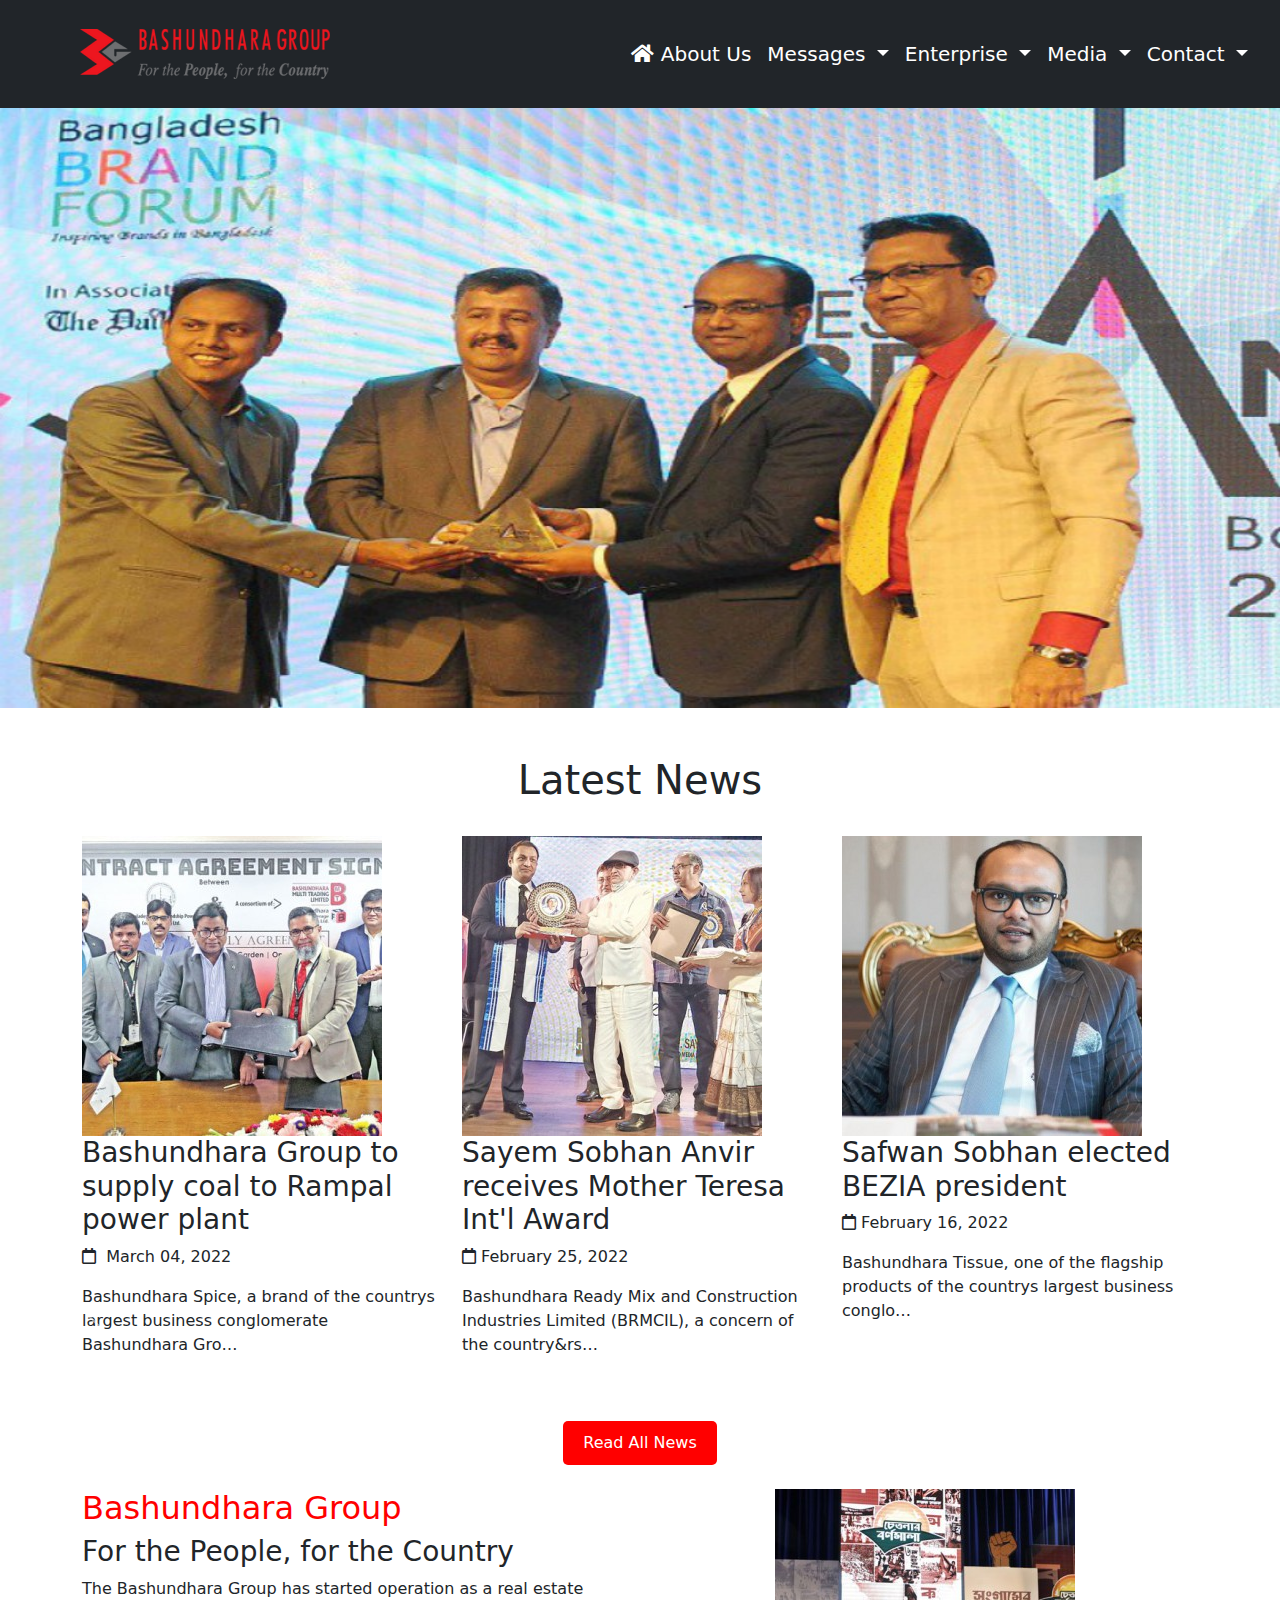
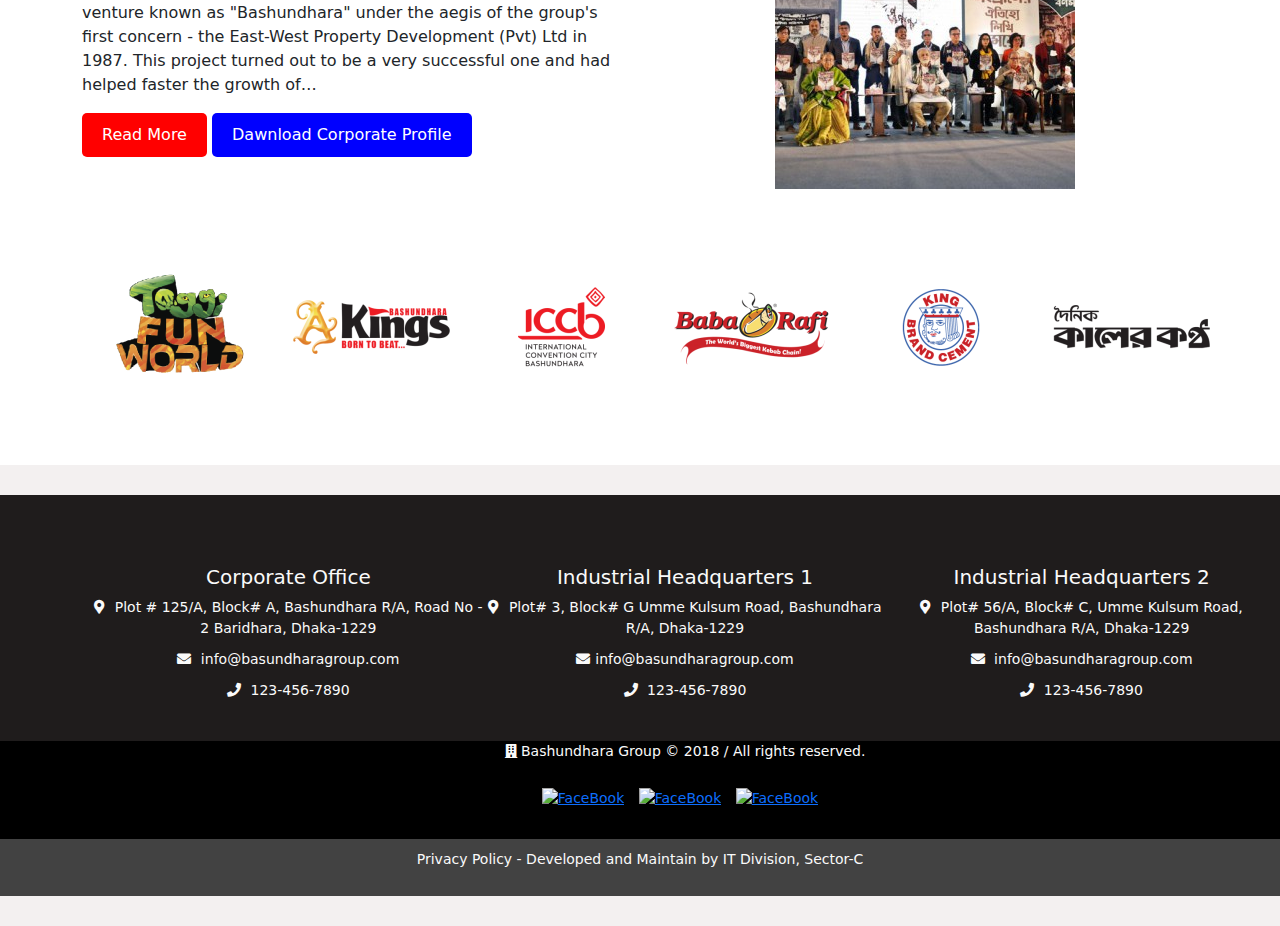
==== index.html @ c1ebe035 "1" ====
<!DOCTYPE html>
<html>
<head>
  <link rel="stylesheet" href="https://stackpath.bootstrapcdn.com/bootstrap/4.5.2/css/bootstrap.min.css">
  <link rel="stylesheet" href="https://cdnjs.cloudflare.com/ajax/libs/twitter-bootstrap/5.0.2/css/bootstrap.min.css">
  <link rel="stylesheet" href="https://cdnjs.cloudflare.com/ajax/libs/font-awesome/5.15.3/css/all.min.css">

  <title>Home-Basundhara Group</title>
  <style>
    .logo-container {
      padding-left: 80px;
      size: 150px;
    }
    .navbar {
      background-color: #ffffff; 
    }
    .navbar-nav .nav-link {
      font-size: 20px; 
    }
    .navbar-nav .dropdown-menu {
      background-color: #ffffff; 
    }
    .navbar-nav .dropdown-menu .dropdown-item {
      font-size: 14px; 
    }
    .navbar-nav .dropdown:hover .dropdown-menu {
      display: block;
    }
    .carousel-item {
      height: 600px; 
    }
    .bg-dark {
  background-color: #000;
}
    .carousel-item img {
      height: 100%; 
      width: 100%; 
    }
    .navbar-dark .navbar-nav .nav-link {
  color: white;
}
    .footer {
      background-color: #f3f0f0;
      padding: 30px 0;
      color: #fafafa;
      font-size: 14px;
    }

    

    .footer .container1 {
      padding-top: 70px;
      padding-left: 90px;
      display: flex;
      background-color: rgb(31, 28, 28);
      justify-content: center;
      align-items: center;
      flex-wrap: wrap;
    }
    .footer .container2 {
    text-align: center;
    padding-left: 90px;
      display: flex;

      background-color: rgb(0, 0, 0);
      justify-content: center;
      align-items: center;
      flex-wrap: wrap;
    }
    .footer .container3 {
  


      display: flex;
      background-color: rgb(66, 66, 66);
      justify-content: center;
      align-items: center;
      flex-wrap: wrap;
    }
    
    .footer .section {
    text-align: center;
      flex: 0 0 33.33%;
      max-width: 33.33%;
      margin-bottom: 30px;

    }
    .footer .section3 {

        text-align: center;
        margin-bottom: 10px;
        margin-top: 10px

    }
    
    .footer .section .section-title {
      font-weight: 600;
      margin-bottom: 15px;
    }
    
    .footer .section ul {
      list-style: none;
      padding: 0;
      margin: 0;
    }
    
    .footer .section ul li {
      margin-bottom: 10px;
    }
    
    .footer .section .contact-info strong {
      display: block;
      margin-bottom: 5px;
    }
    
    .footer .section .contact-info i {
      margin-right: 5px;
    }
    
    .footer .section .social-icons {
      margin-top: 10px;
    }
    
    .footer .section .social-icons a {
      display: inline-block;
      margin-right: 10px;
    }
    
    .footer .section .social-icons img {
      width: 20px;
      height: auto;
    }
    .second{
        text-align: center;
    }

    .read-button {
      background-color: red;
      color: white;
      padding: 10px 20px;
      border: none;
      border-radius: 5px;
      font-size: 16px;
      text-decoration: none;
    }
    .text-right {
    text-align: right;
  }

  .red-button {
    background-color: red;
    color: white;
    padding: 10px 20px;
    border: none;
    border-radius: 5px;
    font-size: 16px;
    text-decoration: none;
  }

  .blue-button {
    background-color: blue;
    color: white;
    padding: 10px 20px;
    border: none;
    border-radius: 5px;
    font-size: 16px;
    text-decoration: none;
  }

    
    
    @media (max-width: 768px) {
      .footer .section {
        flex: 0 0 50%;
        max-width: 50%;
      }
    }
    
    @media (max-width: 576px) {
      .footer .section {
        flex: 0 0 100%;
        max-width: 100%;
      }
    }
    .clr{
        color: red;
    }
    

  </style>
</head>
<body>
  <nav class="navbar navbar-expand-lg navbar-dark bg-dark pt-4 pb-4 pr-4">
    <a class="navbar-brand" href="#">
      <div class="logo-container">
        <img src="download.png" alt="Company Logo" width="250" height="50" >
      </div>
    </a>

    <button class="navbar-toggler" type="button" data-toggle="collapse" data-target="#navbarNav"
      aria-controls="navbarNav" aria-expanded="false" aria-label="Toggle navigation">
      <span class="navbar-toggler-icon"></span>
    </button>

    <div class="collapse navbar-collapse" id="navbarNav">
      <ul class="navbar-nav ml-auto">
        <li class="nav-item">
          <a class="nav-link" href="#">
            <i class="fas fa-home"></i> 
            About Us
          </a>
        </li>
        <li class="nav-item dropdown">
          <a class="nav-link dropdown-toggle" href="#" id="messagesDropdown" role="button" data-toggle="dropdown" aria-haspopup="true" aria-expanded="false">
            Messages
          </a>
          <div class="dropdown-menu" aria-labelledby="messagesDropdown">
            <a class="dropdown-item" href="#">Chairman's message</a>
            <a class="dropdown-item" href="#">Chairman's life and work</a>
          </div>
        </li>
        <li class="nav-item dropdown">
          <a class="nav-link dropdown-toggle" href="#" id="enterpriseDropdown" role="button" data-toggle="dropdown" aria-haspopup="true" aria-expanded="false">
            Enterprise
          </a>
          <div class="dropdown-menu" aria-labelledby="enterpriseDropdown">
            <a class="dropdown-item" href="#">Real State</a>
            <a class="dropdown-item" href="#">Cement sector</a>
            <a class="dropdown-item" href="#">Paper sector</a>
          </div>
        </li>
        <li class="nav-item dropdown">
          <a class="nav-link dropdown-toggle" href="#" id="mediaDropdown" role="button" data-toggle="dropdown" aria-haspopup="true" aria-expanded="false">
            Media
          </a>
          <div class="dropdown-menu" aria-labelledby="mediaDropdown">
            <a class="dropdown-item" href="#">News</a>
            <a class="dropdown-item" href="#">Photos</a>
            <a class="dropdown-item" href="#">Videos</a>
            <a class="dropdown-item" href="#">Youtube</a>
            <a class="dropdown-item" href="#">Facebook</a>
          </div>
        </li>
        <li class="nav-item dropdown">
          <a class="nav-link dropdown-toggle" href="#" id="contactDropdown" role="button" data-toggle="dropdown" aria-haspopup="true" aria-expanded="false">
            Contact
          </a>
          <div class="dropdown-menu" aria-labelledby="contactDropdown">
            <a class="dropdown-item" href="#">Phone</a>
            <a class="dropdown-item" href="#">Email</a>
            <a class="dropdown-item" href="#">Address</a>
          </div>
        </li>
      </ul>
    </div>
  </nav>

  <div id="carouselExample" class="carousel slide" data-ride="carousel">
    <div class="carousel-inner">
      <div class="carousel-item active">
        <img src="image1.jpg" alt="Image 1">
      </div>
      <div class="carousel-item">
        <img src="image2.jpg" alt="Image 2">
      </div>
      <div class="carousel-item">
        <img src="image3.jpg" alt="Image 3">
      </div>
    </div>
    <a class="carousel-control-prev" href="#carouselExample" role="button" data-slide="prev">
      <span class="carousel-control-prev-icon" aria-hidden="true"></span>
      <span class="sr-only">Previous</span>
    </a>
    <a class="carousel-control-next" href="#carouselExample" role="button" data-slide="next">
      <span class="carousel-control-next-icon" aria-hidden="true"></span>
      <span class="sr-only">Next</span>
    </a>

<br> <br>
    <div class='second'>
        <h1>Latest News</h1>
    </div>
    <br>
    
    <div class="container">
        <div class="row justify-content-center">
          <div class="col-md-4">
            <img src="im1.jpg" class="img-fluid" alt="Image 1">
            <h3>Bashundhara Group to supply coal to Rampal power plant</h3>
            <p><i class="far fa-calendar"></i>&nbsp; March 04, 2022</p>
            <p>Bashundhara Spice, a brand of the countrys largest business conglomerate Bashundhara Gro…</p>
          </div>
          <div class="col-md-4">
            <img src="im2.jpg" class="img-fluid" alt="Image 2">
            <h3>Sayem Sobhan Anvir receives Mother Teresa Int'l Award</h3>
            <p><i class="far fa-calendar"></i>&nbsp;February 25, 2022</p>
            <p>Bashundhara Ready Mix and Construction Industries Limited (BRMCIL), a concern of the country&rs…</p>
          </div>
          <div class="col-md-4">
            <img src="im3.jpg" class="img-fluid" alt="Image 3">
            <h3>Safwan Sobhan elected BEZIA president</h3>
            <p> <i class="far fa-calendar"></i>&nbsp;February 16, 2022</p>
            <p>Bashundhara Tissue, one of the flagship products of the countrys largest business conglo…</p>
          </div>
        </div>
    </div>

    <br>
    <br>

    <div style="text-align: center;">
    <button class="read-button">Read All News</button>
    </div>
    <br>

    <div id="container1" class="container">
        <div class="row">
          <div class="col-md-6">
            <div class="text-left">
              <h2 class="clr">Bashundhara Group</h2>
              <h3>For the People, for the Country</h3>
              <p>The Bashundhara Group has started operation as a real estate venture known as "Bashundhara" under the aegis of the group's first concern - the East-West Property Development (Pvt) Ltd in 1987. This project turned out to be a very successful one and had helped faster the growth of…</p>
              <button class="red-button">Read More</button>
              <button class="blue-button">Dawnload Corporate Profile</button>
            </div>
          </div>
          <div class="col-md-6">
            <div class="text-center">
              <img src="fr.jpg" alt="Image">
            </div>
          </div>
        </div>
      </div>

      <br>
      <br>
      <br>

      
      <div id="container2" class="container">
        <div class="row">
          <div class="col-2">
            <img src="logo1.png" alt="Logo 1" class="logo-img">
          </div>
          <div class="col-2">
            <img src="lg2.png" alt="Logo 2" class="logo-img">
          </div>
          <div class="col-2">
            <img src="lg3.png" alt="Logo 3" class="logo-img">
          </div>
          <div class="col-2">
            <img src="lg4.png" alt="Logo 4" class="logo-img">
          </div>
          <div class="col-2">
            <img src="lg5.png" alt="Logo 5" class="logo-img">
          </div>
          <div class="col-2">
            <img src="lg7.png" alt="Logo 5" class="logo-img">
          </div>
        </div>
      </div>
      <br>
      <br>
      <br>
    

    <footer class="footer">
        <div class="container1">
          <div class="section">
            <h5>Corporate Office</h5>
            <ul class="contact-info">
              <li><i class="fas fa-map-marker-alt"></i> Plot # 125/A, Block# A, Bashundhara R/A, Road No - 2 Baridhara, Dhaka-1229</li>
              <li><i class="fas fa-envelope"></i> info@basundharagroup.com</li>
              <li><i class="fas fa-phone"></i> 123-456-7890</li>
            </ul>
          </div>
          <div class="section">
            <h5>Industrial Headquarters 1</h5>
            <ul class="contact-info">
              <li><i class="fas fa-map-marker-alt"></i> Plot# 3, Block# G Umme Kulsum Road, Bashundhara R/A, Dhaka-1229</li>
              <li><i class="fas fa-envelope"></i>info@basundharagroup.com</li>
              <li><i class="fas fa-phone"></i> 123-456-7890</li>
            </ul>
          </div>
          <div class="section">
            <h5>Industrial Headquarters 2</h5>
            <ul class="contact-info">
              <li><i class="fas fa-map-marker-alt"></i> Plot# 56/A, Block# C, Umme Kulsum Road, Bashundhara R/A, Dhaka-1229
              </li>
              <li><i class="fas fa-envelope"></i> info@basundharagroup.com</li>
              <li><i class="fas fa-phone"></i> 123-456-7890</li>
            </ul>
          </div>
        </div>

 
            <div class="container2">
              <div class="section">
                <div class="row">
                <p><i class="fas fa-building"></i> Bashundhara Group © 2018 / All rights reserved.</p> 
                <div class="social-icons">
                   <a href="#"><img src="FB.JPG" alt="FaceBook"></a>
                  <a href="#"><img src="OIP.JPG" alt="FaceBook"></a>
                  <a href="#"><img src="ln.JPG" alt="FaceBook"></a>

                </div>
                </div>
              </div>
            </div>

            <div class="container3">
                <div class="section3">
                  <p>Privacy Policy - Developed and Maintain by IT Division, Sector-C</p>

                </div>
              </div>
          
          
      </footer>
    
  </div>

  <script src="https://code.jquery.com/jquery-3.5.1.slim.min.js"></script>
  <script src="https://cdn.jsdelivr.net/npm/@popperjs/core@2.5.4/dist/umd/popper.min.js"></script>
  <script src="https://stackpath.bootstrapcdn.com/bootstrap/4.5.2/js/bootstrap.min.js"></script>
  <script>
    // Get references to the container elements
// Get references to the container elements
// Get references to the container elements
var container1 = document.getElementById("container1");
var container2 = document.getElementById("container2");

// Generate a random number (0 or 1) to determine the swap
var random = Math.random();
console.log(random)

// Swap the containers
if (random < 0.5) {
  // Swap container1 with container2
  var temp = container1.innerHTML;
  container1.innerHTML = container2.innerHTML;
  container2.innerHTML = temp;
} 

</script>
</body>
</body>
</html>
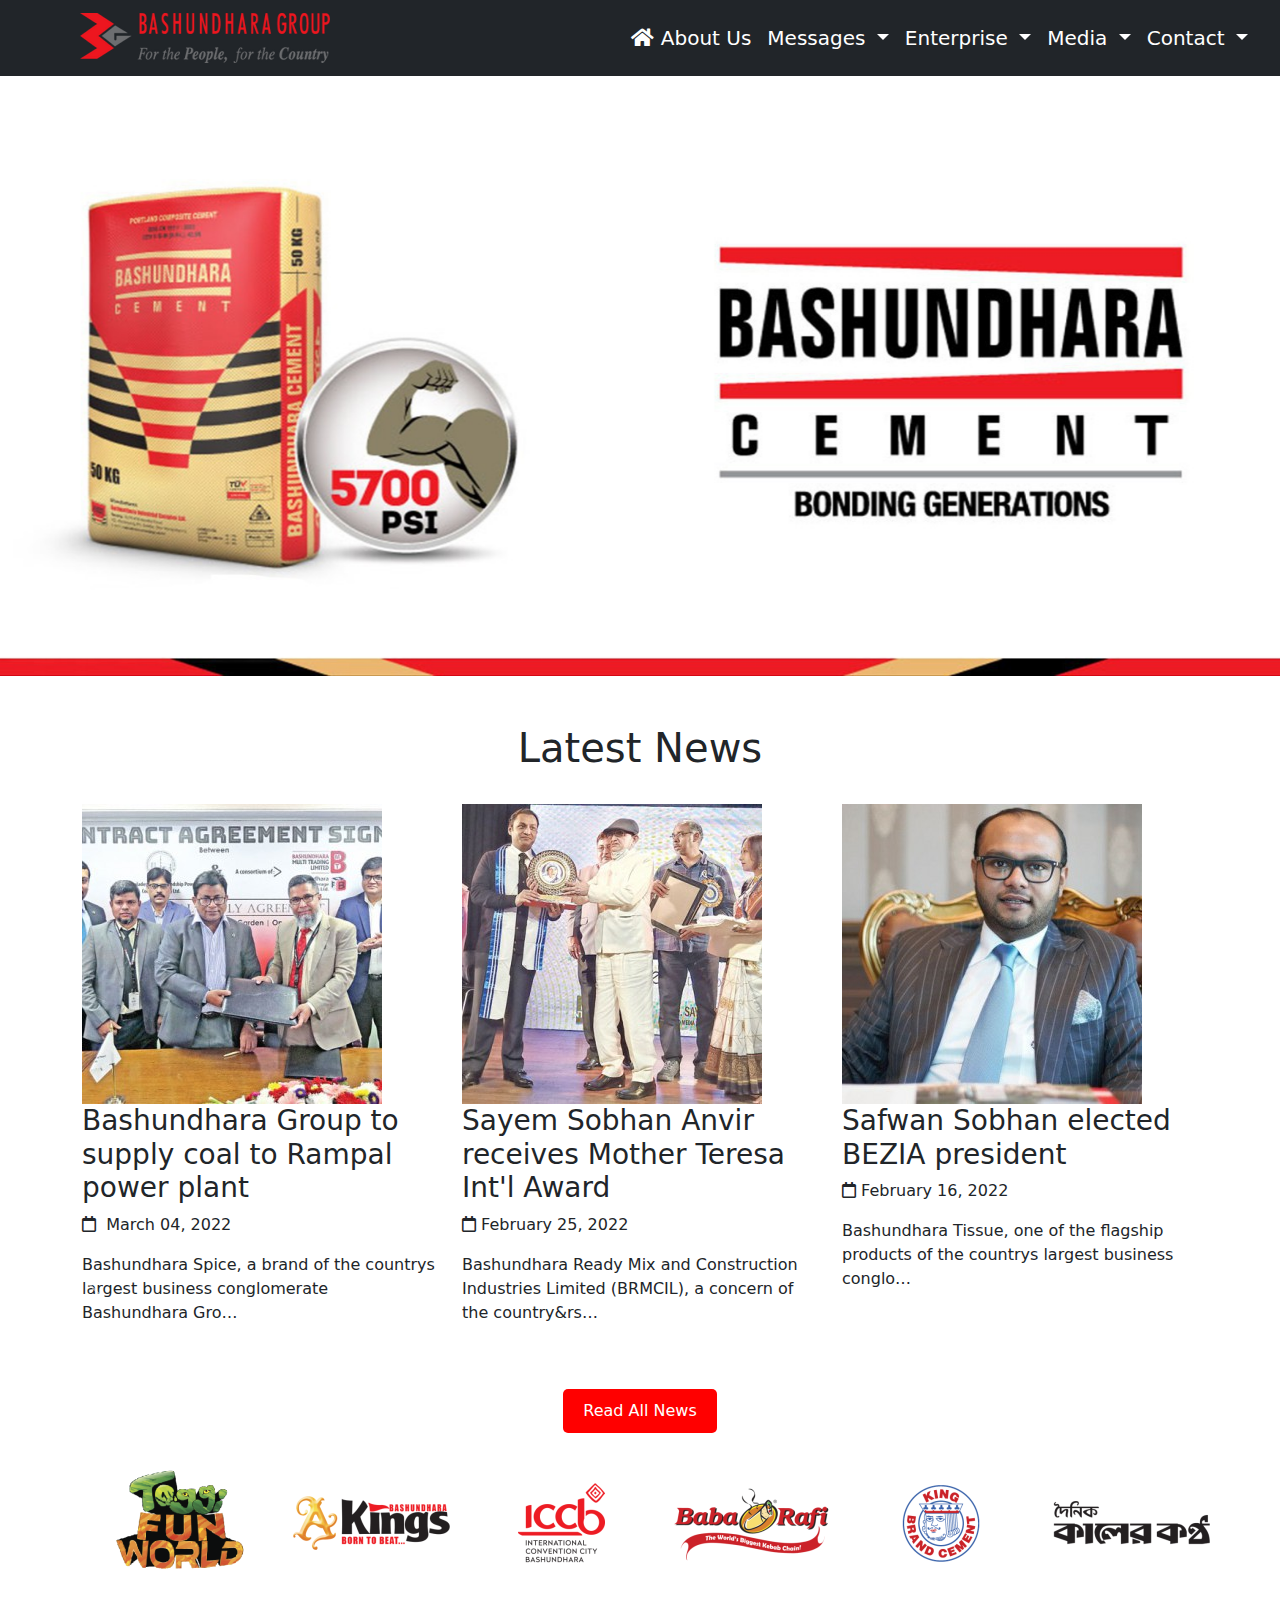
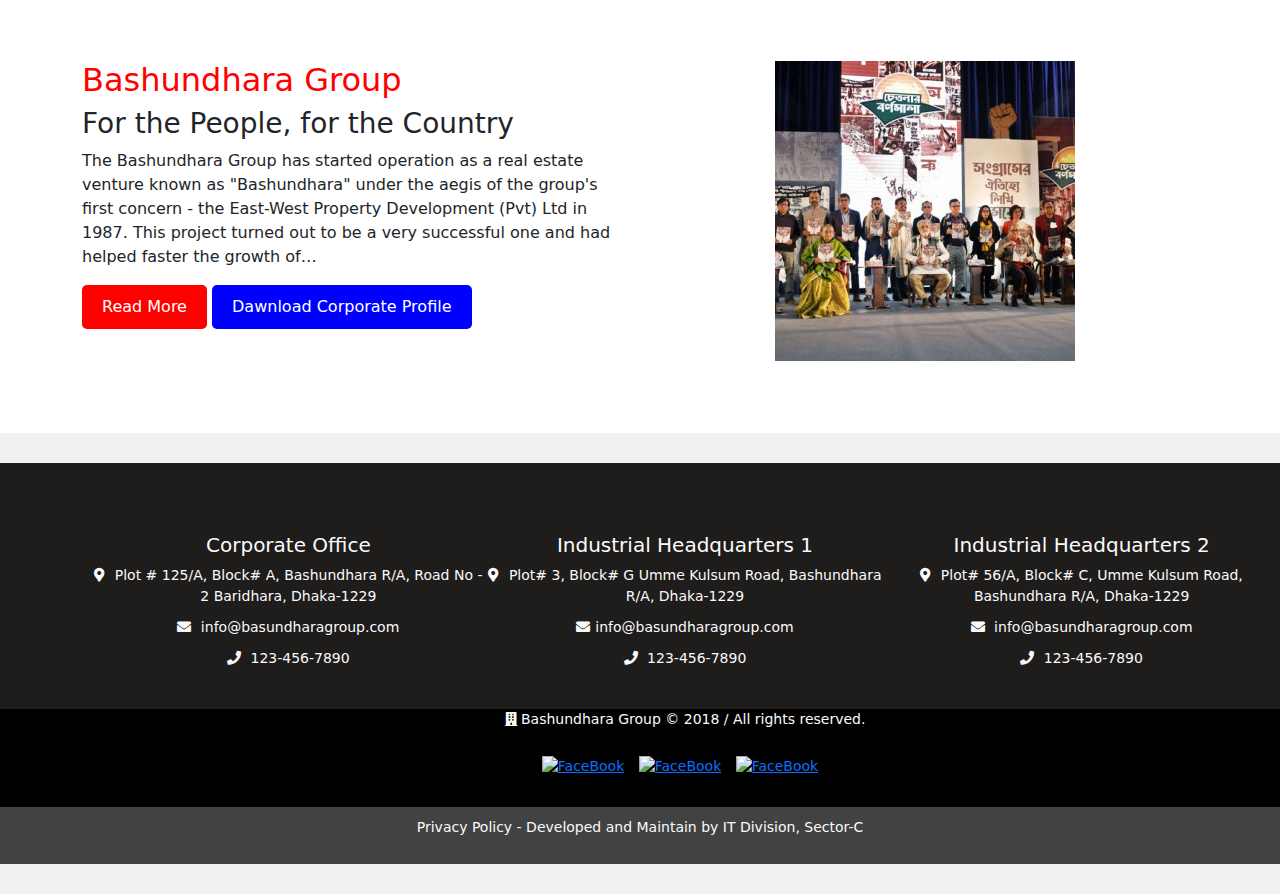
==== commit ee9a0725: "3" ====
--- a/index.html
+++ b/index.html
@@ -190,10 +190,10 @@
   </style>
 </head>
 <body>
-  <nav class="navbar navbar-expand-lg navbar-dark bg-dark pt-4 pb-4 pr-4">
+  <nav class="navbar navbar-expand-lg navbar-dark bg-dark pt-2.5 pb-2.5 pr-4">
     <a class="navbar-brand" href="#">
       <div class="logo-container">
-        <img src="download.png" alt="Company Logo" width="250" height="50" >
+        <img src="dawnload.png" alt="Company Logo" width="250" height="50" >
       </div>
     </a>
 
@@ -258,13 +258,19 @@
   <div id="carouselExample" class="carousel slide" data-ride="carousel">
     <div class="carousel-inner">
       <div class="carousel-item active">
-        <img src="image1.jpg" alt="Image 1">
+        <img src="banner_2.jpg" alt="Image 1">
       </div>
       <div class="carousel-item">
-        <img src="image2.jpg" alt="Image 2">
+        <img src="banner_3.jpg" alt="Image 2">
       </div>
       <div class="carousel-item">
-        <img src="image3.jpg" alt="Image 3">
+        <img src="banner_4.jpg" alt="Image 3">
+      </div>
+      <div class="carousel-item">
+        <img src="banner_1.jpg" alt="Image 3">
+      </div>
+      <div class="carousel-item">
+        <img src="banner_5.jpg" alt="Image 3">
       </div>
     </div>
     <a class="carousel-control-prev" href="#carouselExample" role="button" data-slide="prev">
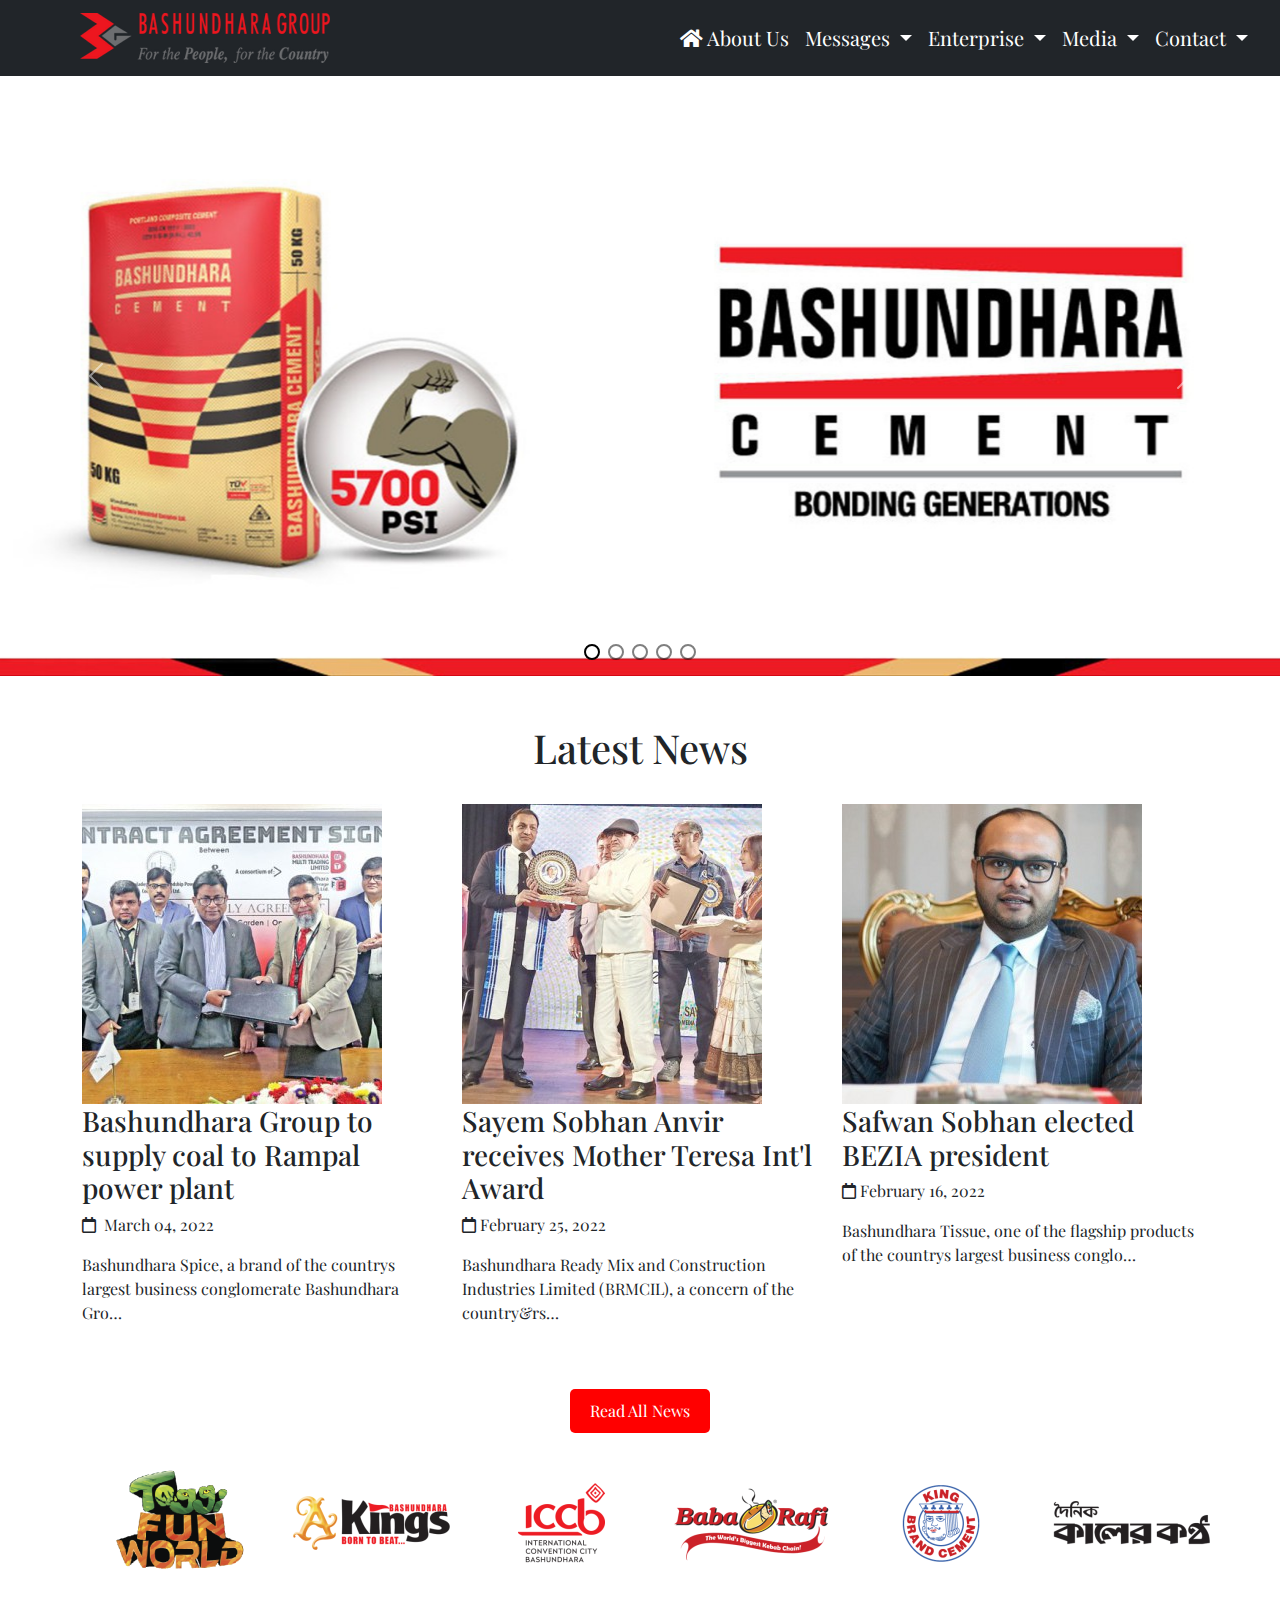
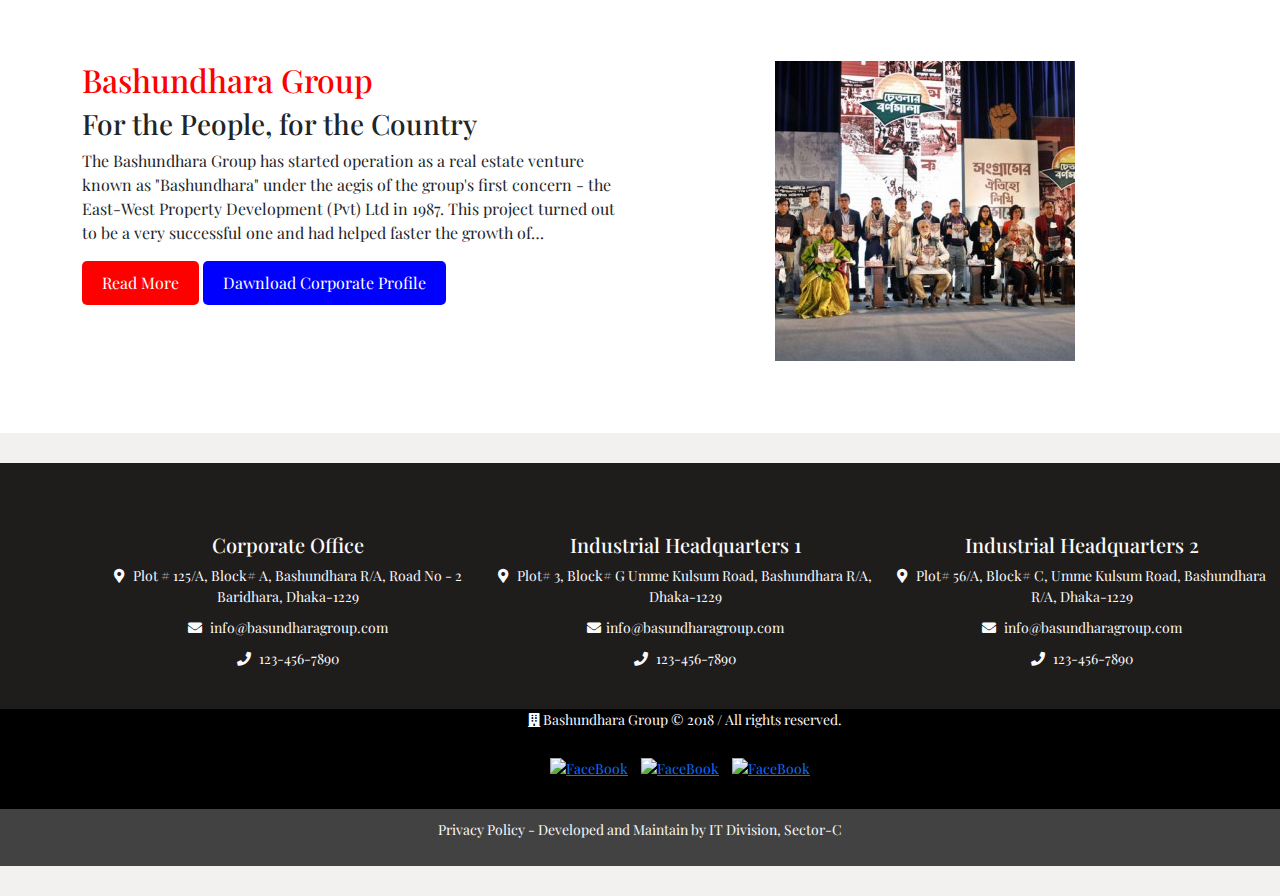
==== commit f67f3cc1: "edited" ====
--- a/index.html
+++ b/index.html
@@ -4,9 +4,14 @@
   <link rel="stylesheet" href="https://stackpath.bootstrapcdn.com/bootstrap/4.5.2/css/bootstrap.min.css">
   <link rel="stylesheet" href="https://cdnjs.cloudflare.com/ajax/libs/twitter-bootstrap/5.0.2/css/bootstrap.min.css">
   <link rel="stylesheet" href="https://cdnjs.cloudflare.com/ajax/libs/font-awesome/5.15.3/css/all.min.css">
-
+  <link rel="preconnect" href="https://fonts.googleapis.com">
+<link rel="preconnect" href="https://fonts.gstatic.com" crossorigin>
+<link href="https://fonts.googleapis.com/css2?family=Playfair+Display&display=swap" rel="stylesheet">
   <title>Home-Basundhara Group</title>
   <style>
+    body{
+      font-family: 'Playfair Display', serif;
+    }
     .logo-container {
       padding-left: 80px;
       size: 150px;
@@ -36,6 +41,15 @@
       height: 100%; 
       width: 100%; 
     }
+    .carousel-indicators li {
+    background-color: #fff;
+    border: 2px solid #000;
+    border-radius: 50%;
+    width: 12px;
+    height: 12px;
+    margin: 0 4px;
+  }
+
     .navbar-dark .navbar-nav .nav-link {
   color: white;
 }
@@ -256,6 +270,13 @@
   </nav>
 
   <div id="carouselExample" class="carousel slide" data-ride="carousel">
+    <ol class="carousel-indicators">
+      <li data-target="#carouselExample" data-slide-to="0" class="active"></li>
+      <li data-target="#carouselExample" data-slide-to="1"></li>
+      <li data-target="#carouselExample" data-slide-to="2"></li>
+      <li data-target="#carouselExample" data-slide-to="3"></li>
+      <li data-target="#carouselExample" data-slide-to="4"></li>
+    </ol>
     <div class="carousel-inner">
       <div class="carousel-item active">
         <img src="banner_2.jpg" alt="Image 1">
@@ -267,10 +288,10 @@
         <img src="banner_4.jpg" alt="Image 3">
       </div>
       <div class="carousel-item">
-        <img src="banner_1.jpg" alt="Image 3">
+        <img src="banner_1.jpg" alt="Image 4">
       </div>
       <div class="carousel-item">
-        <img src="banner_5.jpg" alt="Image 3">
+        <img src="banner_5.jpg" alt="Image 5">
       </div>
     </div>
     <a class="carousel-control-prev" href="#carouselExample" role="button" data-slide="prev">
@@ -281,6 +302,7 @@
       <span class="carousel-control-next-icon" aria-hidden="true"></span>
       <span class="sr-only">Next</span>
     </a>
+  </div>
 
 <br> <br>
     <div class='second'>
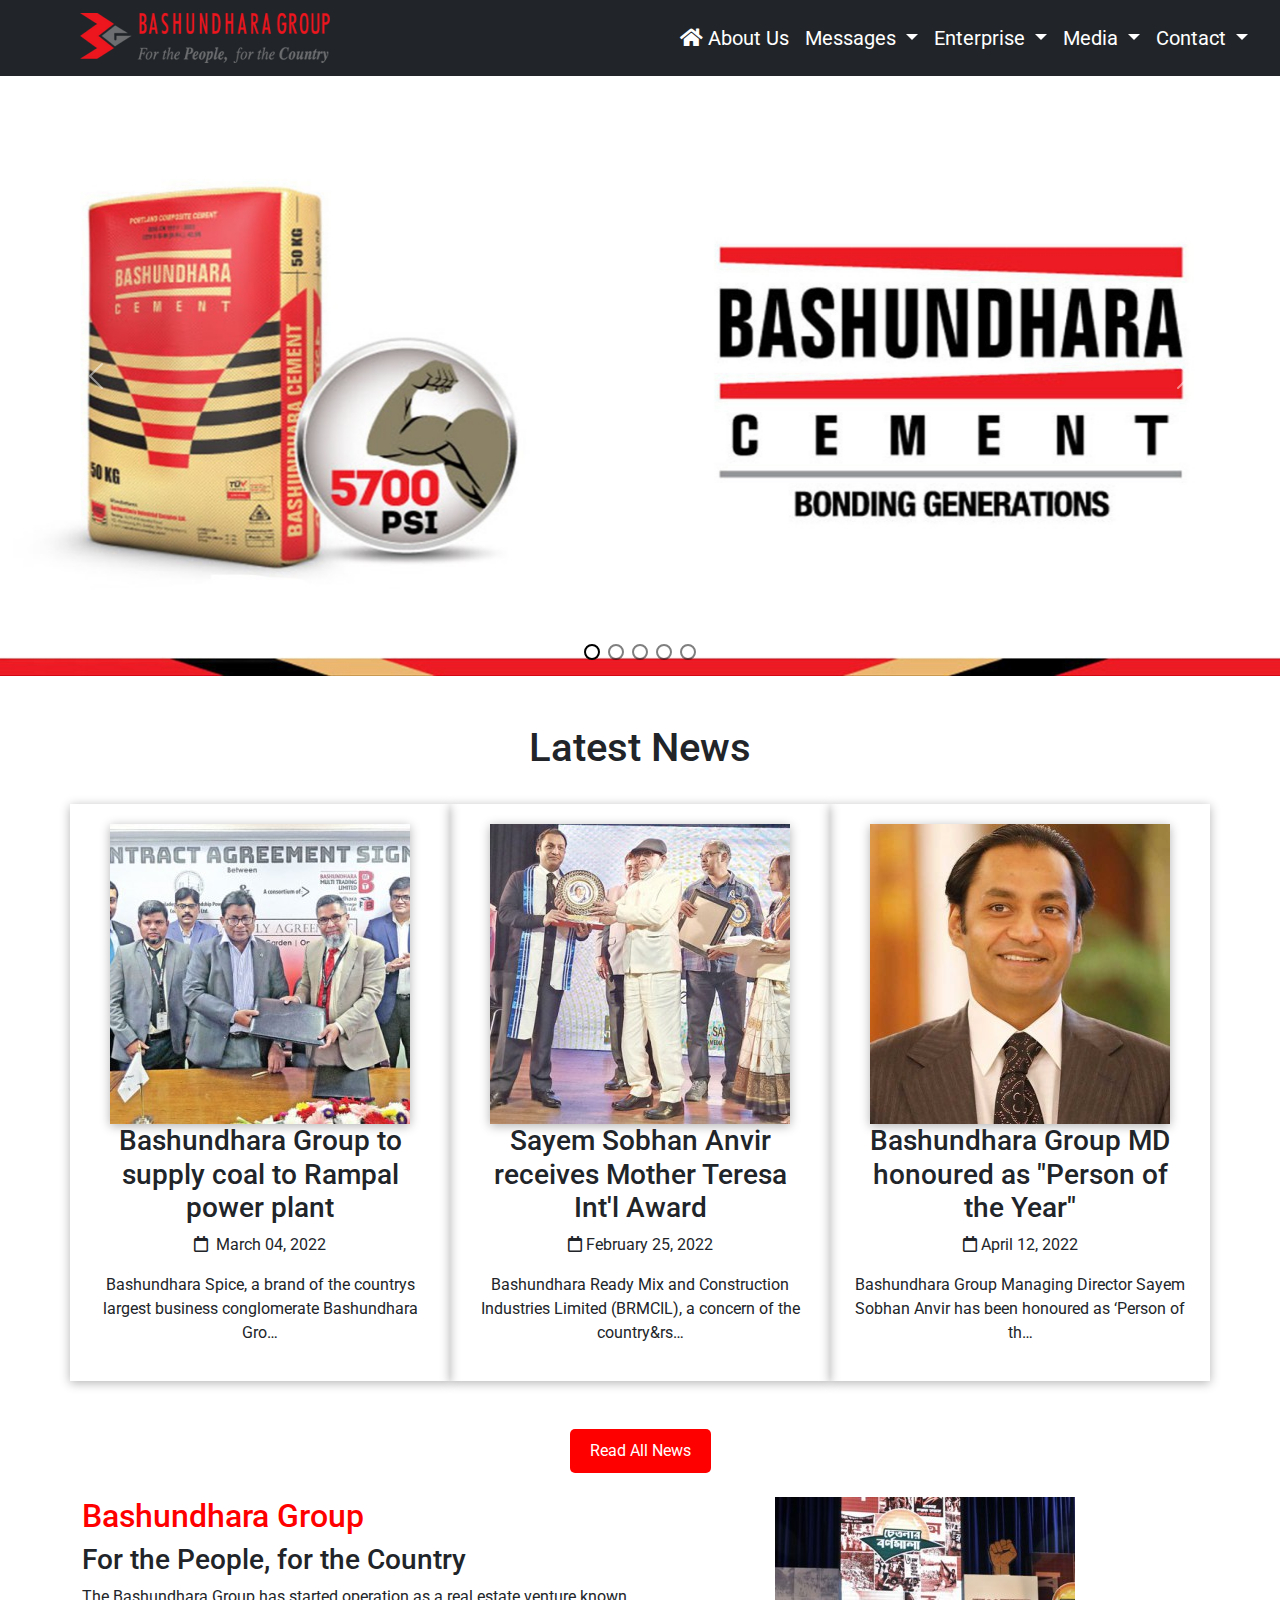
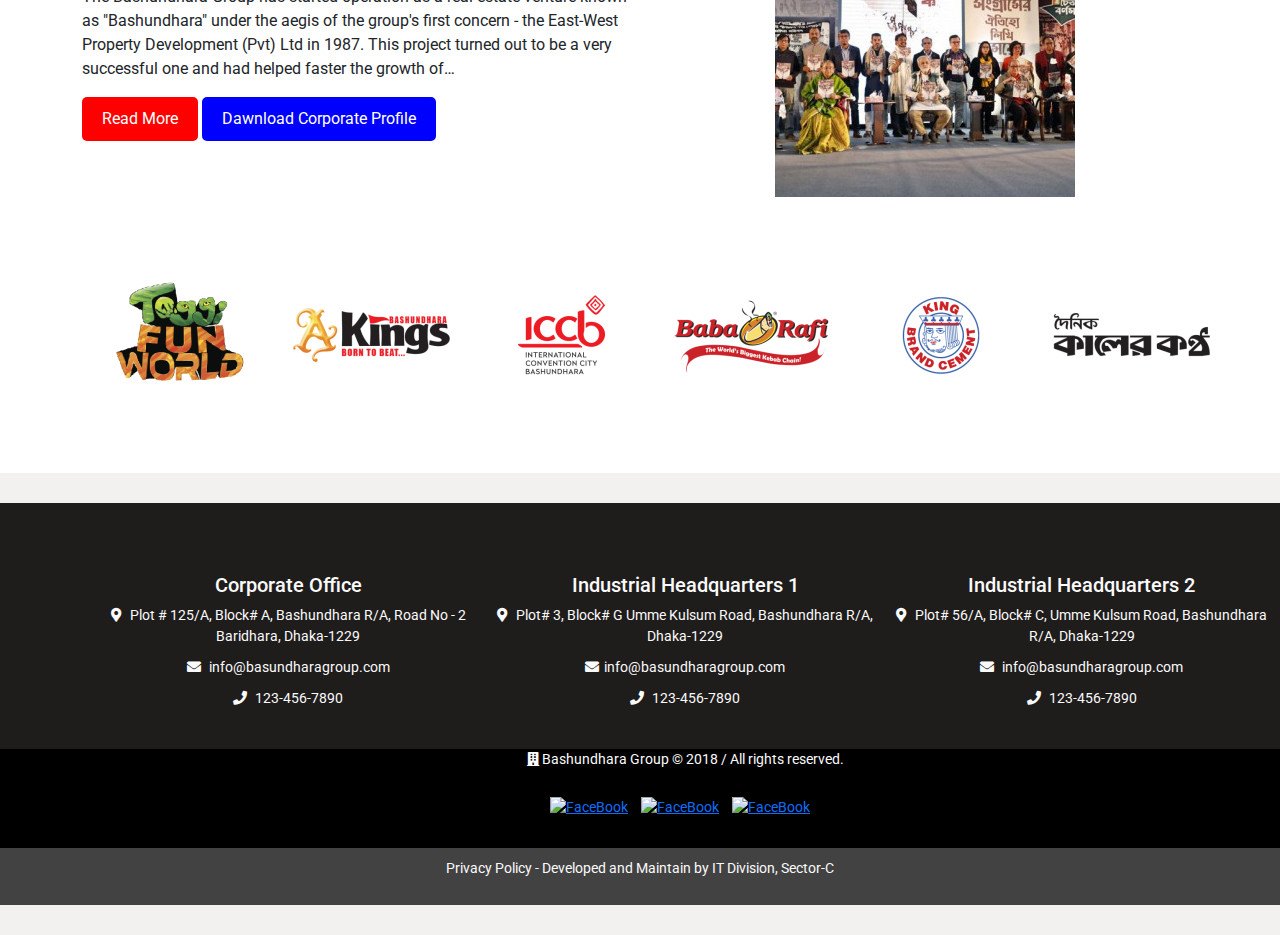
==== commit b94cef8a: "latest" ====
--- a/index.html
+++ b/index.html
@@ -6,12 +6,21 @@
   <link rel="stylesheet" href="https://cdnjs.cloudflare.com/ajax/libs/font-awesome/5.15.3/css/all.min.css">
   <link rel="preconnect" href="https://fonts.googleapis.com">
 <link rel="preconnect" href="https://fonts.gstatic.com" crossorigin>
-<link href="https://fonts.googleapis.com/css2?family=Playfair+Display&display=swap" rel="stylesheet">
+<link href="https://fonts.googleapis.com/css2?family=Roboto:wght@300&display=swap" rel="stylesheet">
   <title>Home-Basundhara Group</title>
   <style>
     body{
-      font-family: 'Playfair Display', serif;
-    }
+      font-family: 'Roboto', sans-serif;
+    }
+    .col-md-4 {
+    box-shadow: 0 2px 10px rgba(0, 0, 0, 0.3);
+    padding: 20px;
+    text-align: center;
+  }
+
+  .col-md-4 img {
+    box-shadow: 0 2px 10px rgba(0, 0, 0, 0.3);
+  }
     .logo-container {
       padding-left: 80px;
       size: 150px;
@@ -325,10 +334,10 @@
             <p>Bashundhara Ready Mix and Construction Industries Limited (BRMCIL), a concern of the country&rs…</p>
           </div>
           <div class="col-md-4">
-            <img src="im3.jpg" class="img-fluid" alt="Image 3">
-            <h3>Safwan Sobhan elected BEZIA president</h3>
-            <p> <i class="far fa-calendar"></i>&nbsp;February 16, 2022</p>
-            <p>Bashundhara Tissue, one of the flagship products of the countrys largest business conglo…</p>
+            <img src="sayem.jpg" class="img-fluid" alt="Image 3">
+            <h3>Bashundhara Group MD honoured as "Person of the Year"</h3>
+            <p> <i class="far fa-calendar"></i>&nbsp;April 12, 2022</p>
+            <p>Bashundhara Group Managing Director Sayem Sobhan Anvir has been honoured as ‘Person of th…</p>
           </div>
         </div>
     </div>
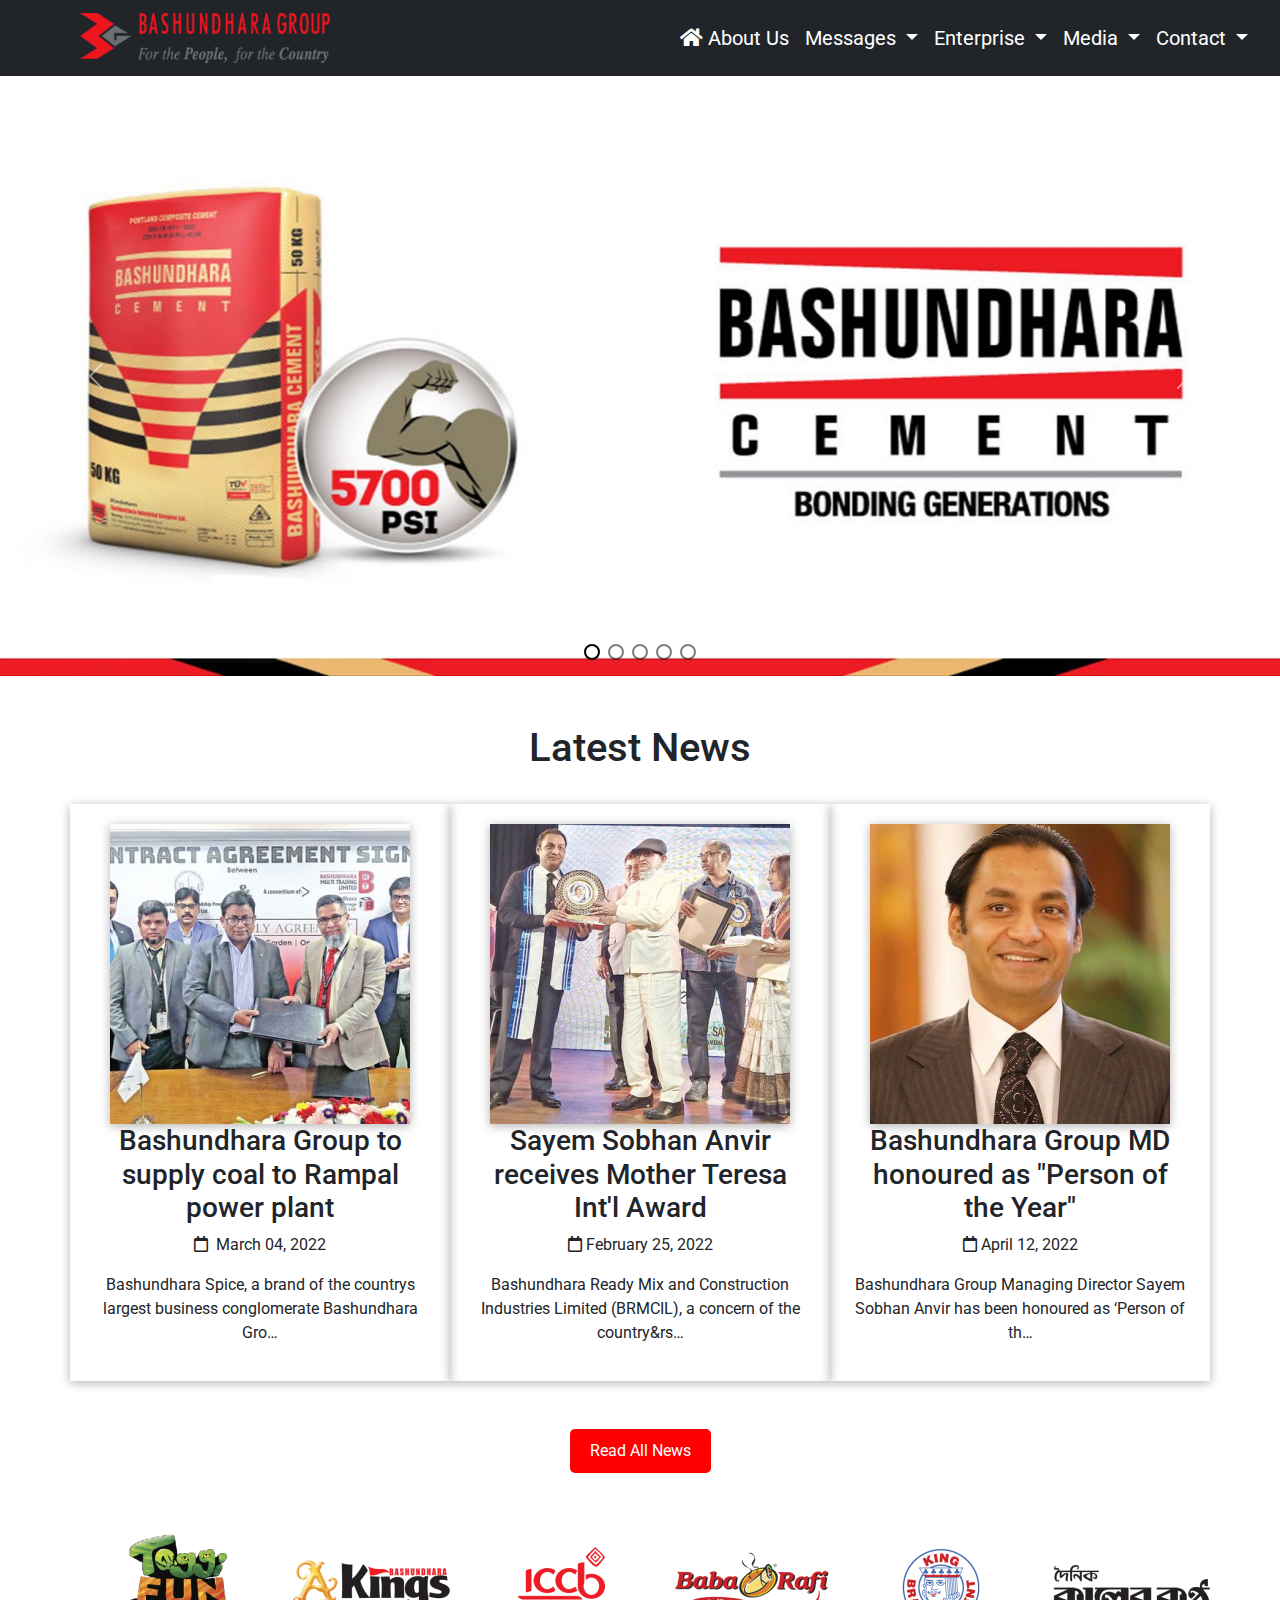
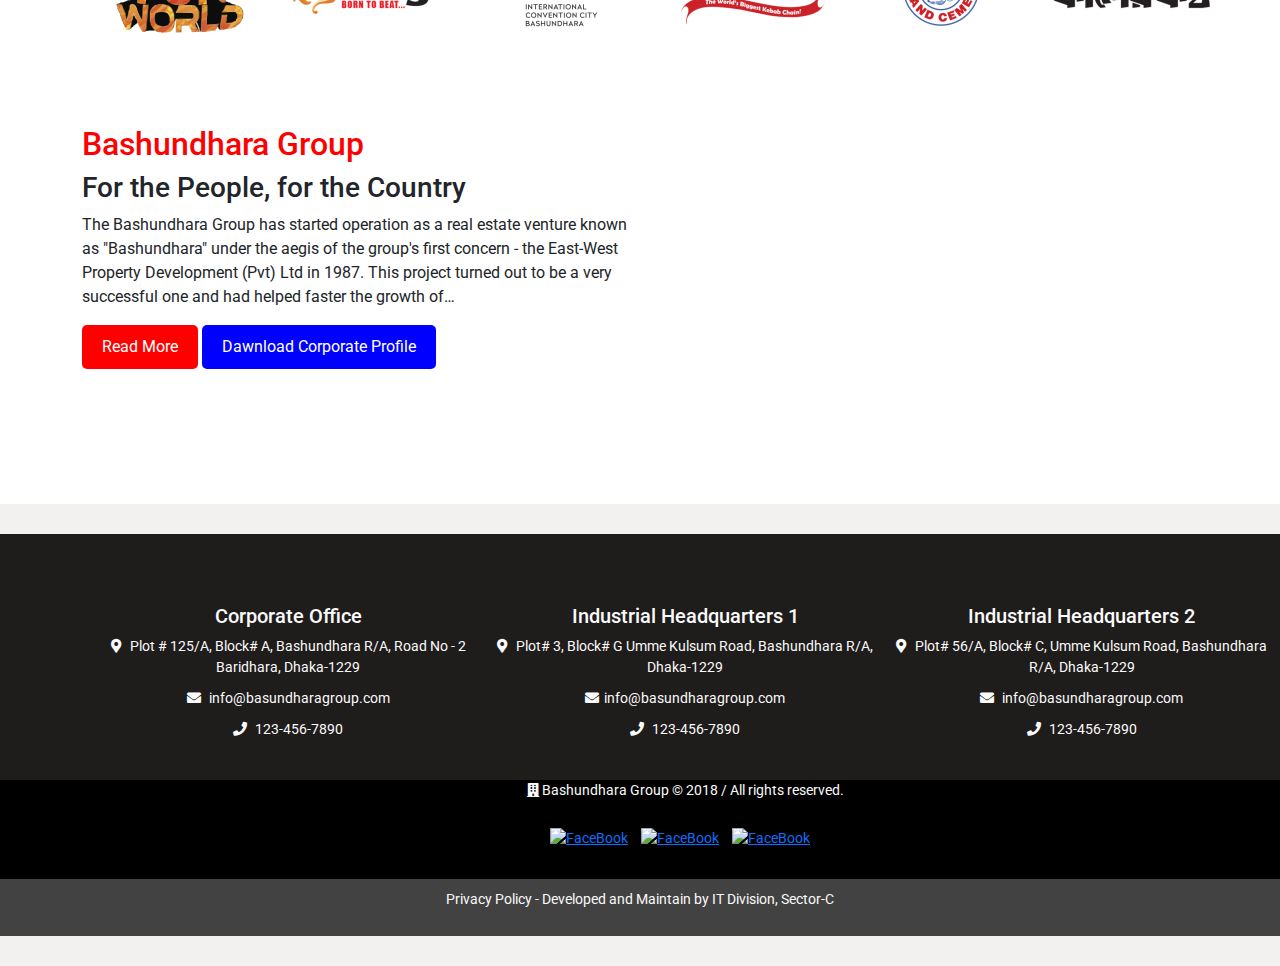
==== commit 55bde1b5: "latest" ====
--- a/index.html
+++ b/index.html
@@ -349,7 +349,9 @@
     <button class="read-button">Read All News</button>
     </div>
     <br>
-
+    <br>
+
+    
     <div id="container1" class="container">
         <div class="row">
           <div class="col-md-6">
@@ -363,7 +365,7 @@
           </div>
           <div class="col-md-6">
             <div class="text-center">
-              <img src="fr.jpg" alt="Image">
+              <iframe width="500" height="300" src="https://www.youtube.com/embed/fvWg9sdhmH0" title="Bashundhara Group Documentary 2022" frameborder="0" allow="accelerometer; autoplay; clipboard-write; encrypted-media; gyroscope; picture-in-picture; web-share" allowfullscreen></iframe>
             </div>
           </div>
         </div>
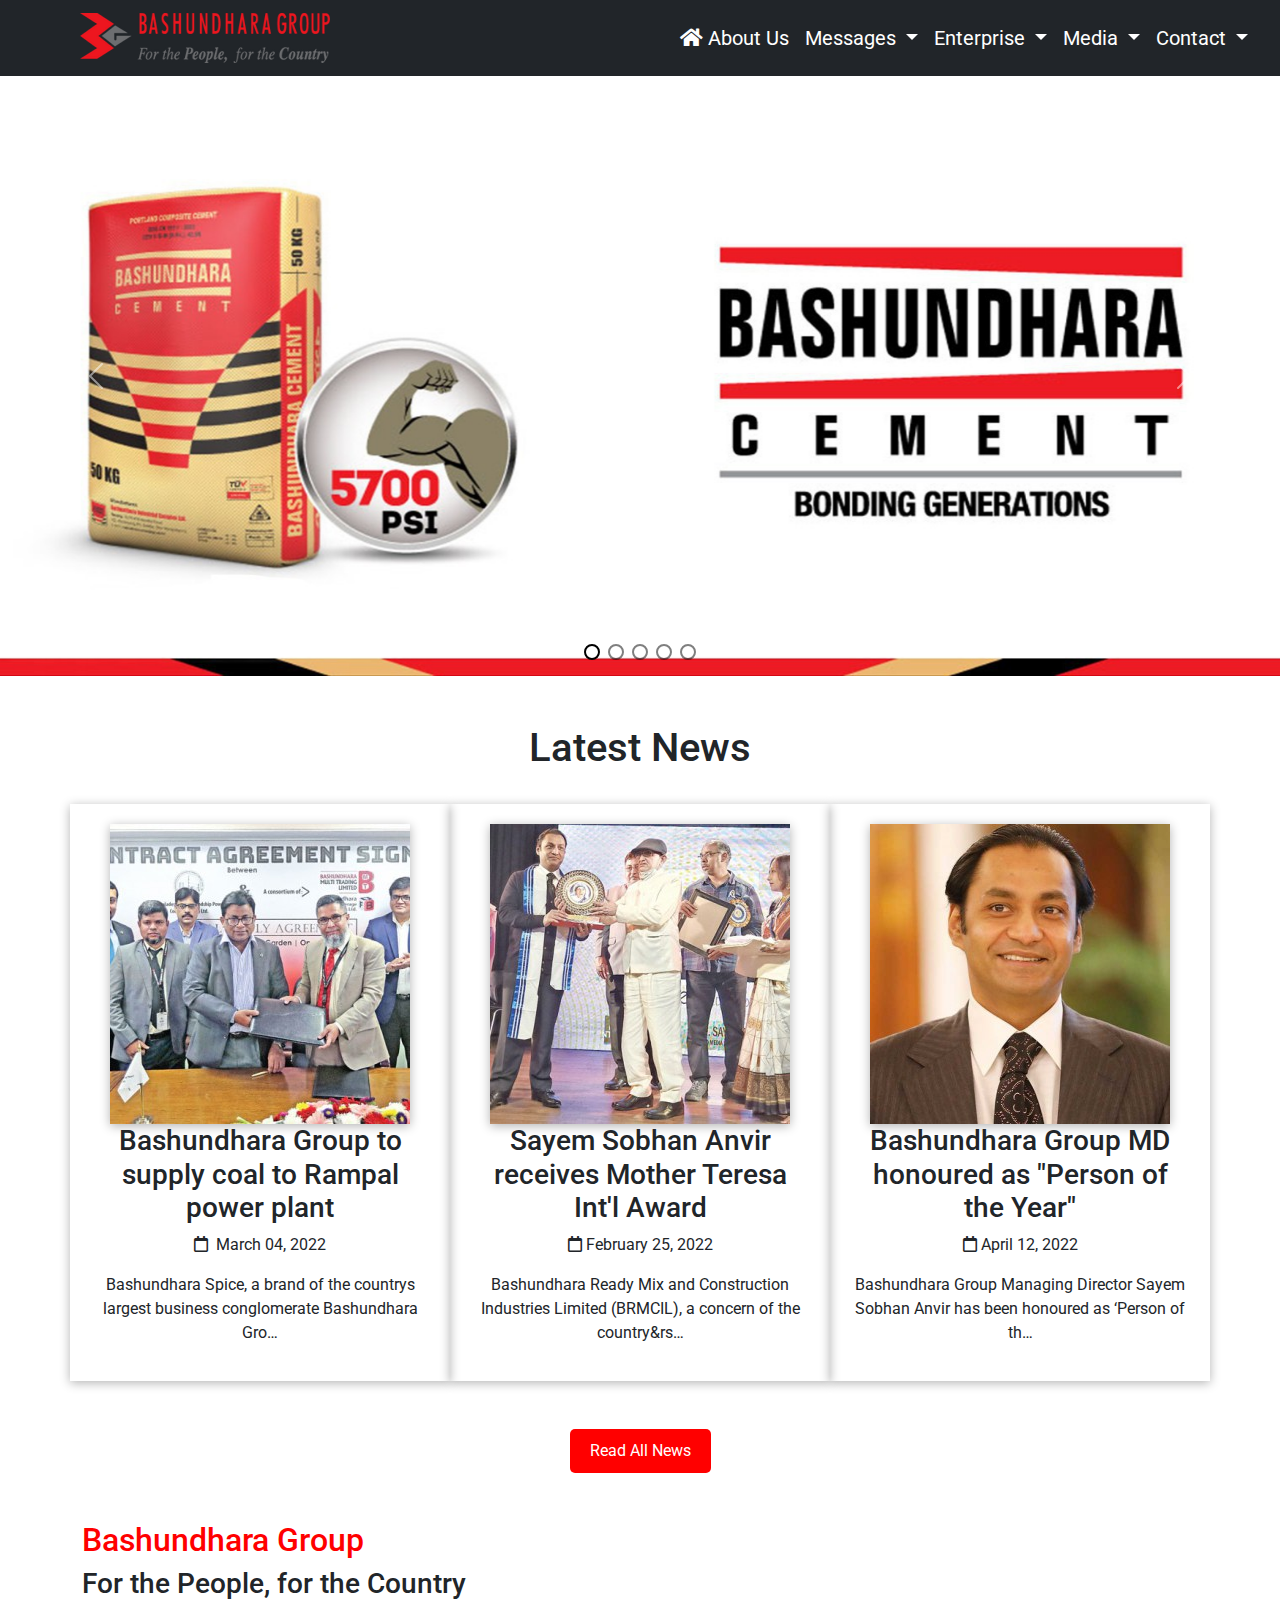
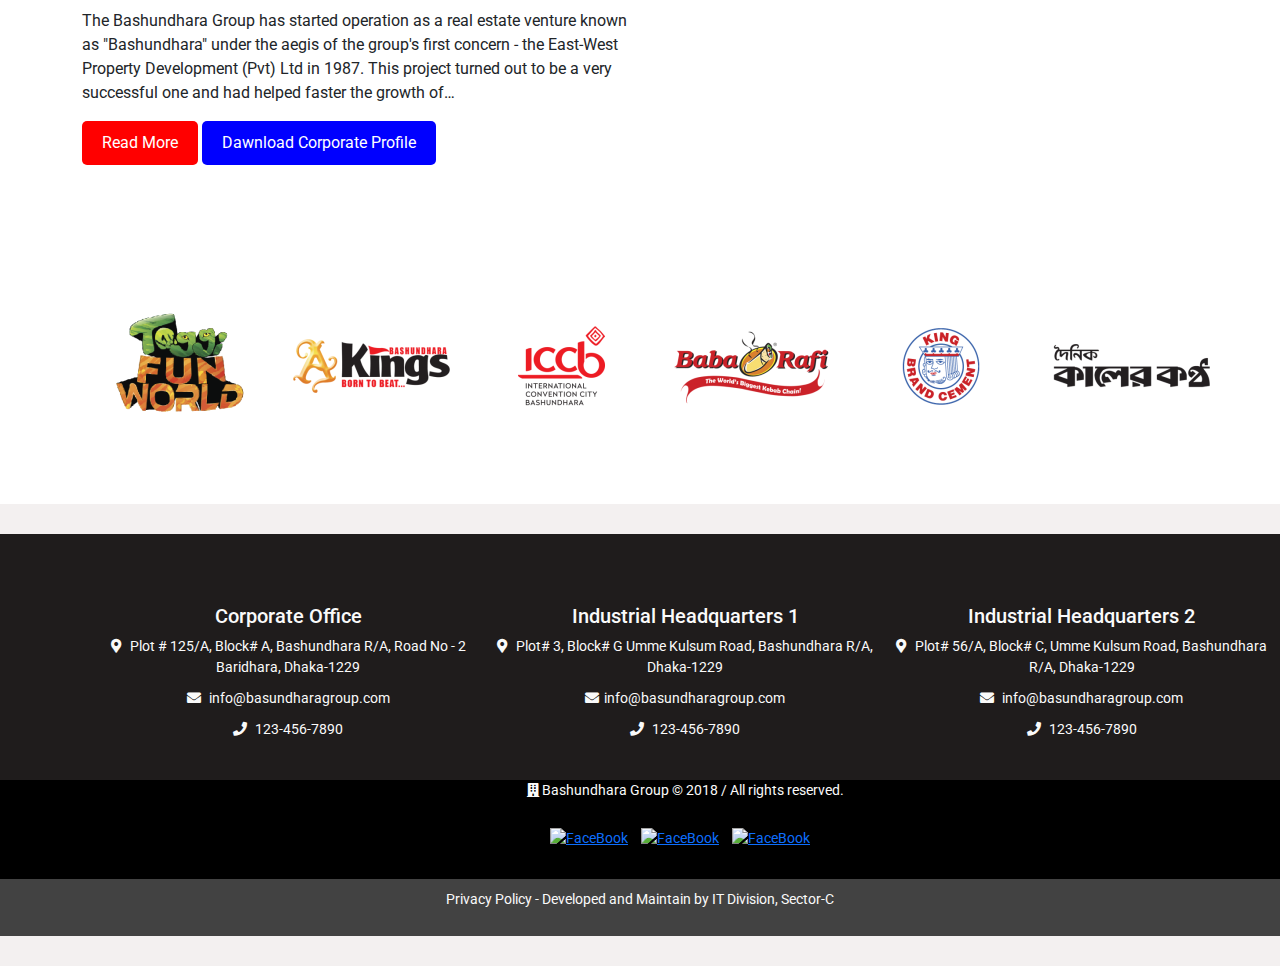
==== commit 5fad31f6: "final" ====
--- a/index.html
+++ b/index.html
@@ -12,6 +12,20 @@
     body{
       font-family: 'Roboto', sans-serif;
     }
+    .youtube-container {
+    position: relative;
+    width: 100%;
+    padding-bottom: 56.25%; /* 16:9 aspect ratio (height/width) */
+    max-width: 100%;
+  }
+
+  .youtube-container iframe {
+    position: absolute;
+    top: 0;
+    left: 0;
+    width: 100%;
+    height: 100%;
+  }
     .col-md-4 {
     box-shadow: 0 2px 10px rgba(0, 0, 0, 0.3);
     padding: 20px;
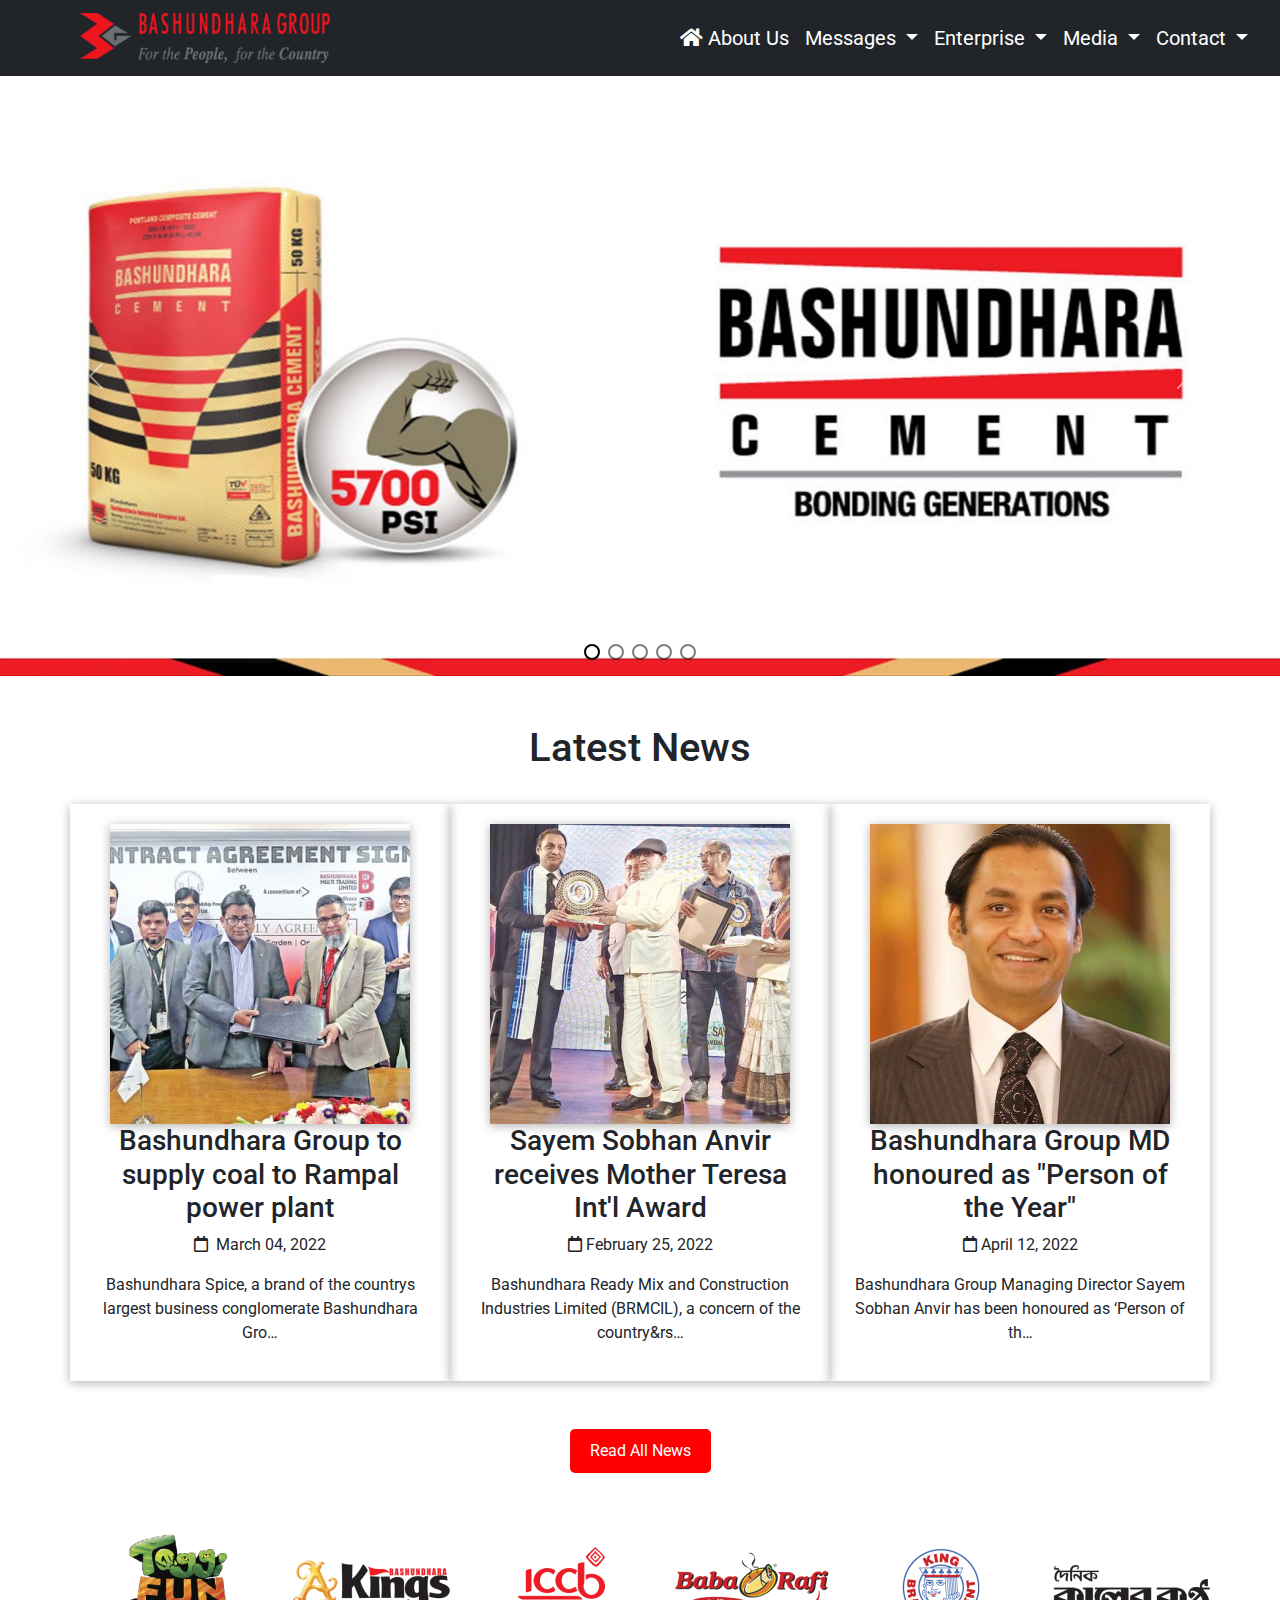
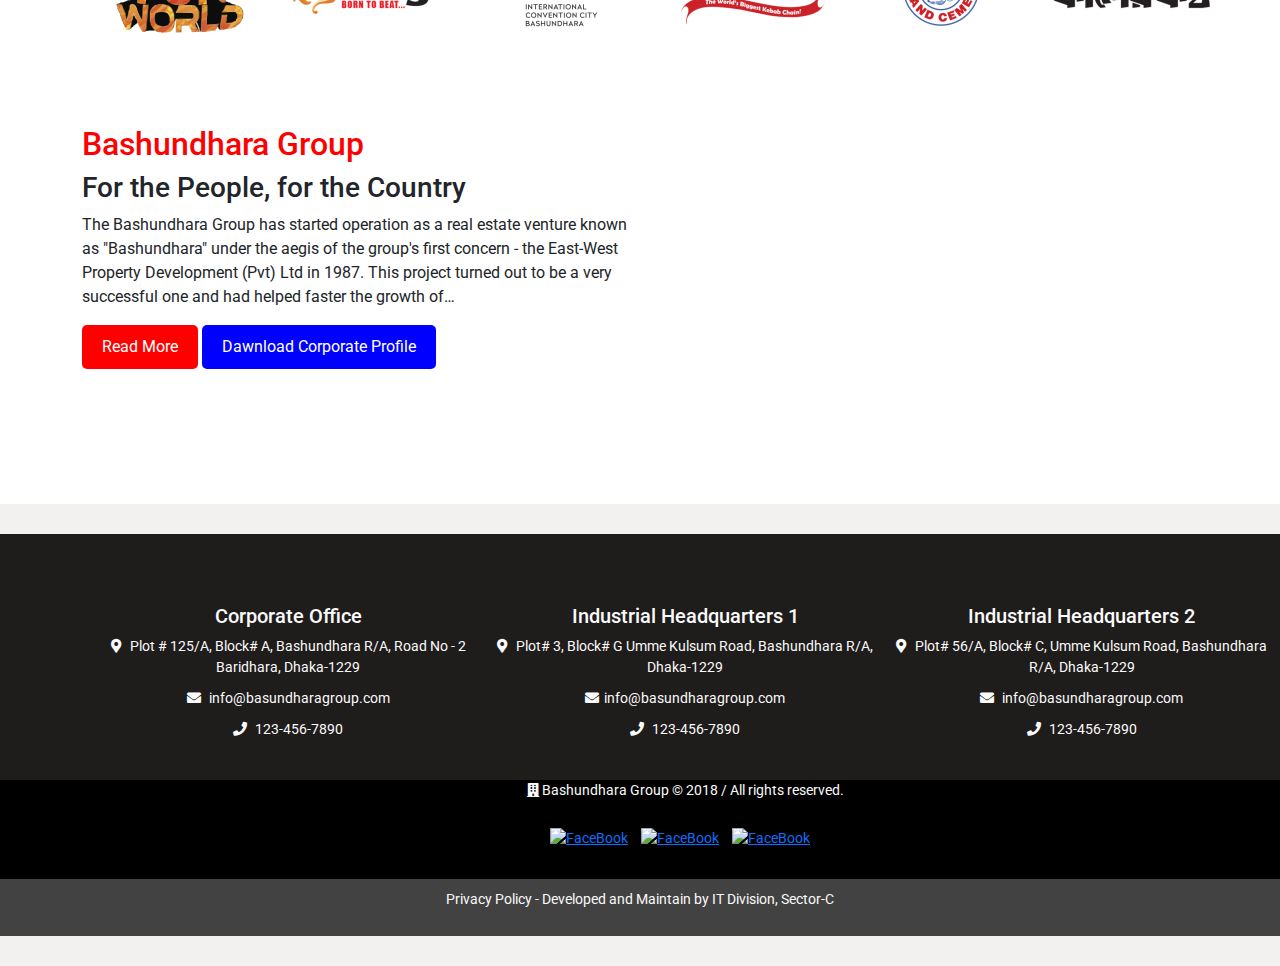
==== commit fb1f311a: "final" ====
--- a/index.html
+++ b/index.html
@@ -12,7 +12,7 @@
     body{
       font-family: 'Roboto', sans-serif;
     }
-    .youtube-container {
+     .youtube-container {
     position: relative;
     width: 100%;
     padding-bottom: 56.25%; /* 16:9 aspect ratio (height/width) */
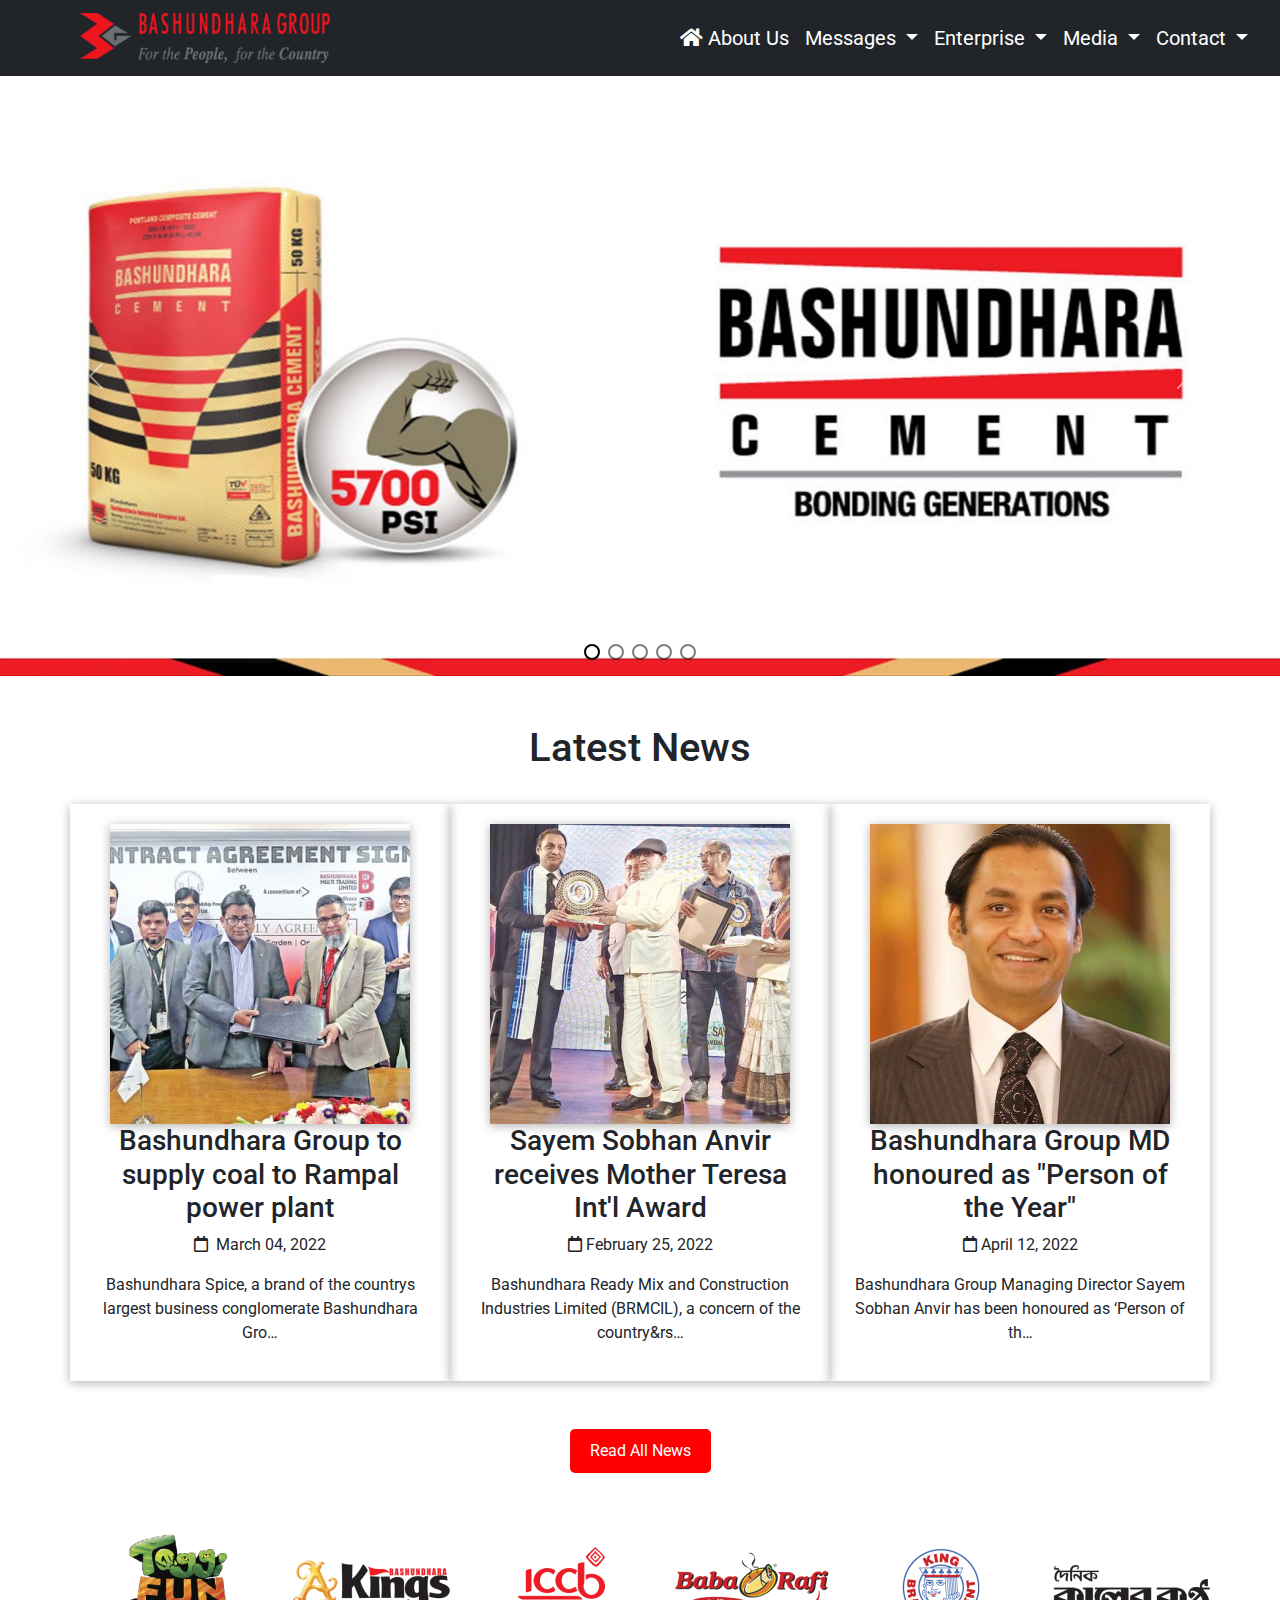
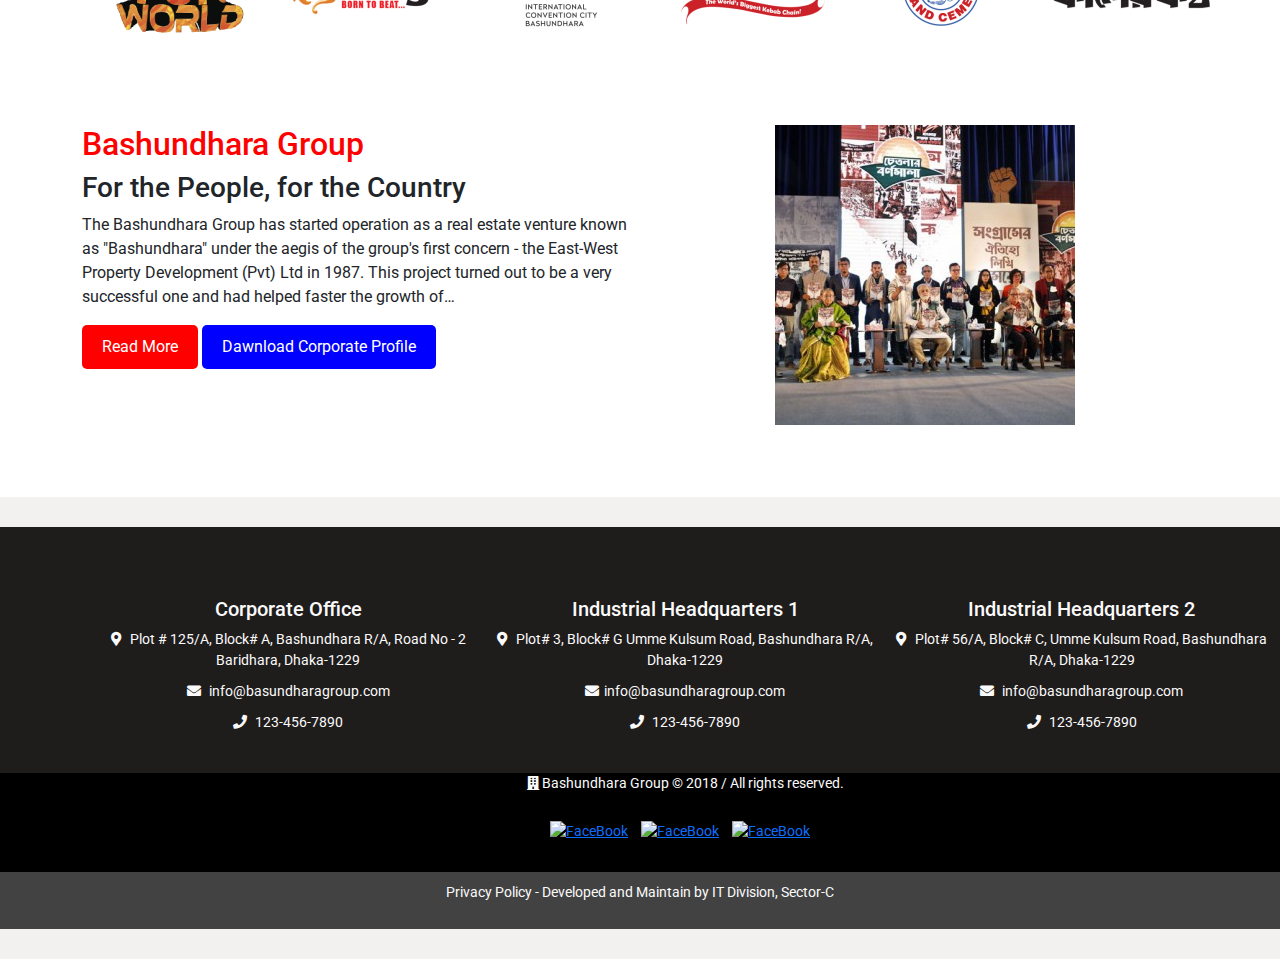
==== commit d44f17c0: "1" ====
--- a/index.html
+++ b/index.html
@@ -379,7 +379,7 @@
           </div>
           <div class="col-md-6">
             <div class="text-center">
-              <iframe width="500" height="300" src="https://www.youtube.com/embed/fvWg9sdhmH0" title="Bashundhara Group Documentary 2022" frameborder="0" allow="accelerometer; autoplay; clipboard-write; encrypted-media; gyroscope; picture-in-picture; web-share" allowfullscreen></iframe>
+             <img src="fr.jpg" alt="">
             </div>
           </div>
         </div>
